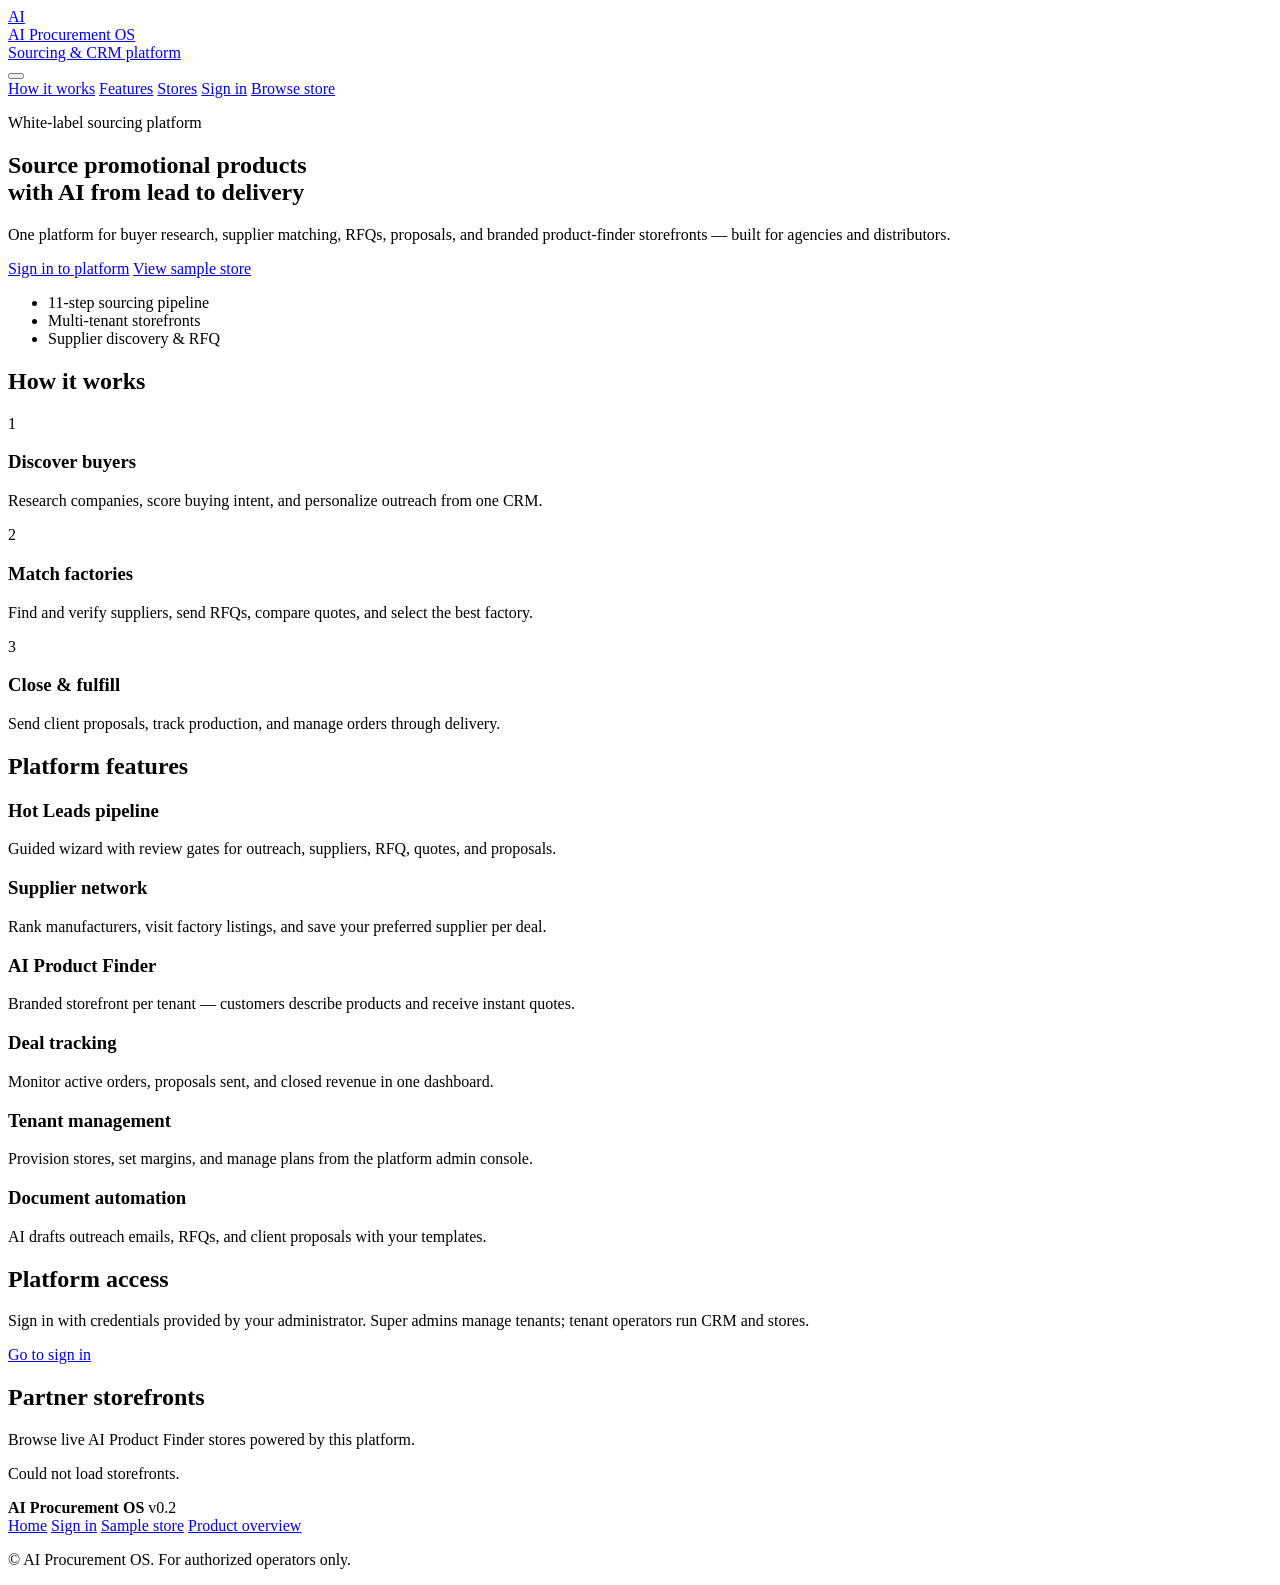
==== src/web/landing.html @ eb8ae7f3 "Initial commit: AI Procurement OS platform with partner storefronts, CRM, and AI automation Co-autho" ====
<!DOCTYPE html>
<html lang="en">
<head>
  <meta charset="UTF-8" />
  <meta name="viewport" content="width=device-width, initial-scale=1" />
  <title>AI Procurement OS — Sourcing Platform</title>
  <link rel="stylesheet" href="/static/landing.css" />
</head>
<body class="landing-body">
  <header class="landing-header">
    <div class="landing-header-inner">
      <a href="/" class="landing-brand">
        <div class="landing-logo">AI</div>
        <div>
          <div class="landing-brand-title">AI Procurement OS</div>
          <div class="landing-brand-sub">Sourcing &amp; CRM platform</div>
        </div>
      </a>
      <button type="button" class="landing-menu-btn" id="menuBtn" aria-label="Open menu" aria-expanded="false">
        <span></span><span></span><span></span>
      </button>
      <nav class="landing-nav" id="mainNav">
        <a href="#how-it-works">How it works</a>
        <a href="#features">Features</a>
        <a href="#stores">Stores</a>
        <a href="/login" class="landing-btn landing-btn-ghost">Sign in</a>
        <a href="/store?tenant=demo" class="landing-btn landing-btn-primary">Browse store</a>
      </nav>
    </div>
  </header>

  <main class="landing-main">
    <section class="landing-hero">
      <p class="landing-eyebrow">White-label sourcing platform</p>
      <h1>Source promotional products<br /><span>with AI from lead to delivery</span></h1>
      <p class="landing-hero-lead">
        One platform for buyer research, supplier matching, RFQs, proposals, and branded
        product-finder storefronts — built for agencies and distributors.
      </p>
      <div class="landing-cta">
        <a href="/login" class="landing-btn landing-btn-primary">Sign in to platform</a>
        <a href="/store?tenant=demo" class="landing-btn landing-btn-ghost">View sample store</a>
      </div>
      <ul class="landing-trust">
        <li>11-step sourcing pipeline</li>
        <li>Multi-tenant storefronts</li>
        <li>Supplier discovery &amp; RFQ</li>
      </ul>
    </section>

    <section id="how-it-works" class="landing-section">
      <h2 class="landing-section-title">How it works</h2>
      <div class="landing-steps">
        <article class="landing-step-card">
          <span class="landing-step-num">1</span>
          <h3>Discover buyers</h3>
          <p>Research companies, score buying intent, and personalize outreach from one CRM.</p>
        </article>
        <article class="landing-step-card">
          <span class="landing-step-num">2</span>
          <h3>Match factories</h3>
          <p>Find and verify suppliers, send RFQs, compare quotes, and select the best factory.</p>
        </article>
        <article class="landing-step-card">
          <span class="landing-step-num">3</span>
          <h3>Close &amp; fulfill</h3>
          <p>Send client proposals, track production, and manage orders through delivery.</p>
        </article>
      </div>
    </section>

    <section id="features" class="landing-section">
      <h2 class="landing-section-title">Platform features</h2>
      <div class="landing-grid">
        <article class="landing-card">
          <h3>Hot Leads pipeline</h3>
          <p>Guided wizard with review gates for outreach, suppliers, RFQ, quotes, and proposals.</p>
        </article>
        <article class="landing-card">
          <h3>Supplier network</h3>
          <p>Rank manufacturers, visit factory listings, and save your preferred supplier per deal.</p>
        </article>
        <article class="landing-card">
          <h3>AI Product Finder</h3>
          <p>Branded storefront per tenant — customers describe products and receive instant quotes.</p>
        </article>
        <article class="landing-card">
          <h3>Deal tracking</h3>
          <p>Monitor active orders, proposals sent, and closed revenue in one dashboard.</p>
        </article>
        <article class="landing-card">
          <h3>Tenant management</h3>
          <p>Provision stores, set margins, and manage plans from the platform admin console.</p>
        </article>
        <article class="landing-card">
          <h3>Document automation</h3>
          <p>AI drafts outreach emails, RFQs, and client proposals with your templates.</p>
        </article>
      </div>
    </section>

    <section class="landing-section landing-access">
      <div class="landing-access-inner">
        <div>
          <h2>Platform access</h2>
          <p>Sign in with credentials provided by your administrator. Super admins manage tenants; tenant operators run CRM and stores.</p>
        </div>
        <a href="/login" class="landing-btn landing-btn-primary">Go to sign in</a>
      </div>
    </section>

    <section id="stores" class="landing-section">
      <h2 class="landing-section-title">Partner storefronts</h2>
      <p class="landing-section-lead">Browse live AI Product Finder stores powered by this platform.</p>
      <div class="landing-store-grid" id="demoStores">
        <p class="landing-muted">Loading stores…</p>
      </div>
    </section>
  </main>

  <footer class="landing-footer">
    <div class="landing-footer-inner">
      <div class="landing-footer-brand">
        <strong>AI Procurement OS</strong>
        <span>v0.2</span>
      </div>
      <nav class="landing-footer-links">
        <a href="/">Home</a>
        <a href="/login">Sign in</a>
        <a href="/store?tenant=demo">Sample store</a>
        <a href="/marketing">Product overview</a>
      </nav>
    </div>
    <p class="landing-footer-copy">&copy; AI Procurement OS. For authorized operators only.</p>
  </footer>

  <script>
    const menuBtn = document.getElementById("menuBtn");
    const mainNav = document.getElementById("mainNav");
    menuBtn?.addEventListener("click", () => {
      const open = mainNav.classList.toggle("open");
      menuBtn.classList.toggle("open", open);
      menuBtn.setAttribute("aria-expanded", open ? "true" : "false");
    });
    mainNav?.querySelectorAll("a").forEach((a) => {
      a.addEventListener("click", () => {
        mainNav.classList.remove("open");
        menuBtn.classList.remove("open");
        menuBtn.setAttribute("aria-expanded", "false");
      });
    });

    fetch("/api/saas/tenants").then((r) => r.json()).then((data) => {
      const el = document.getElementById("demoStores");
      const tenants = (data.tenants || []).filter((t) => t.slug && t.slug !== "default");
      if (!tenants.length) {
        el.innerHTML = "<p class=\"landing-muted\">No storefronts available yet.</p>";
        return;
      }
      el.innerHTML = tenants.map((t) => {
        const branding = t.branding || {};
        const logo = esc(branding.logo_text || t.name?.slice(0, 2) || "S");
        const color = branding.primary_color || "#3b82f6";
        const accent = branding.accent_color || color;
        const specs = (t.store_specialties || []).slice(0, 3);
        const specLine = specs.length ? specs.join(" · ") : "Custom product sourcing";
        return `
        <a class="landing-store-card" href="/store?tenant=${encodeURIComponent(t.slug)}">
          <div class="landing-store-card-head">
            <span class="landing-store-initial" style="background:linear-gradient(135deg,${esc(color)},${esc(accent)})">${logo}</span>
            <div>
              <strong>${esc(t.name)}</strong>
              <span class="landing-store-plan">${esc(t.plan || "standard")}</span>
            </div>
          </div>
          <p>${esc(t.tagline || "Custom product sourcing")}</p>
          <span class="landing-store-specs">${esc(specLine)}</span>
          <span class="landing-store-cta">Visit store →</span>
        </a>
      `;
      }).join("");
    }).catch(() => {
      document.getElementById("demoStores").innerHTML = "<p class=\"landing-muted\">Could not load storefronts.</p>";
    });

    function esc(s) {
      return String(s ?? "").replace(/&/g, "&amp;").replace(/</g, "&lt;").replace(/"/g, "&quot;");
    }
  </script>
</body>
</html>
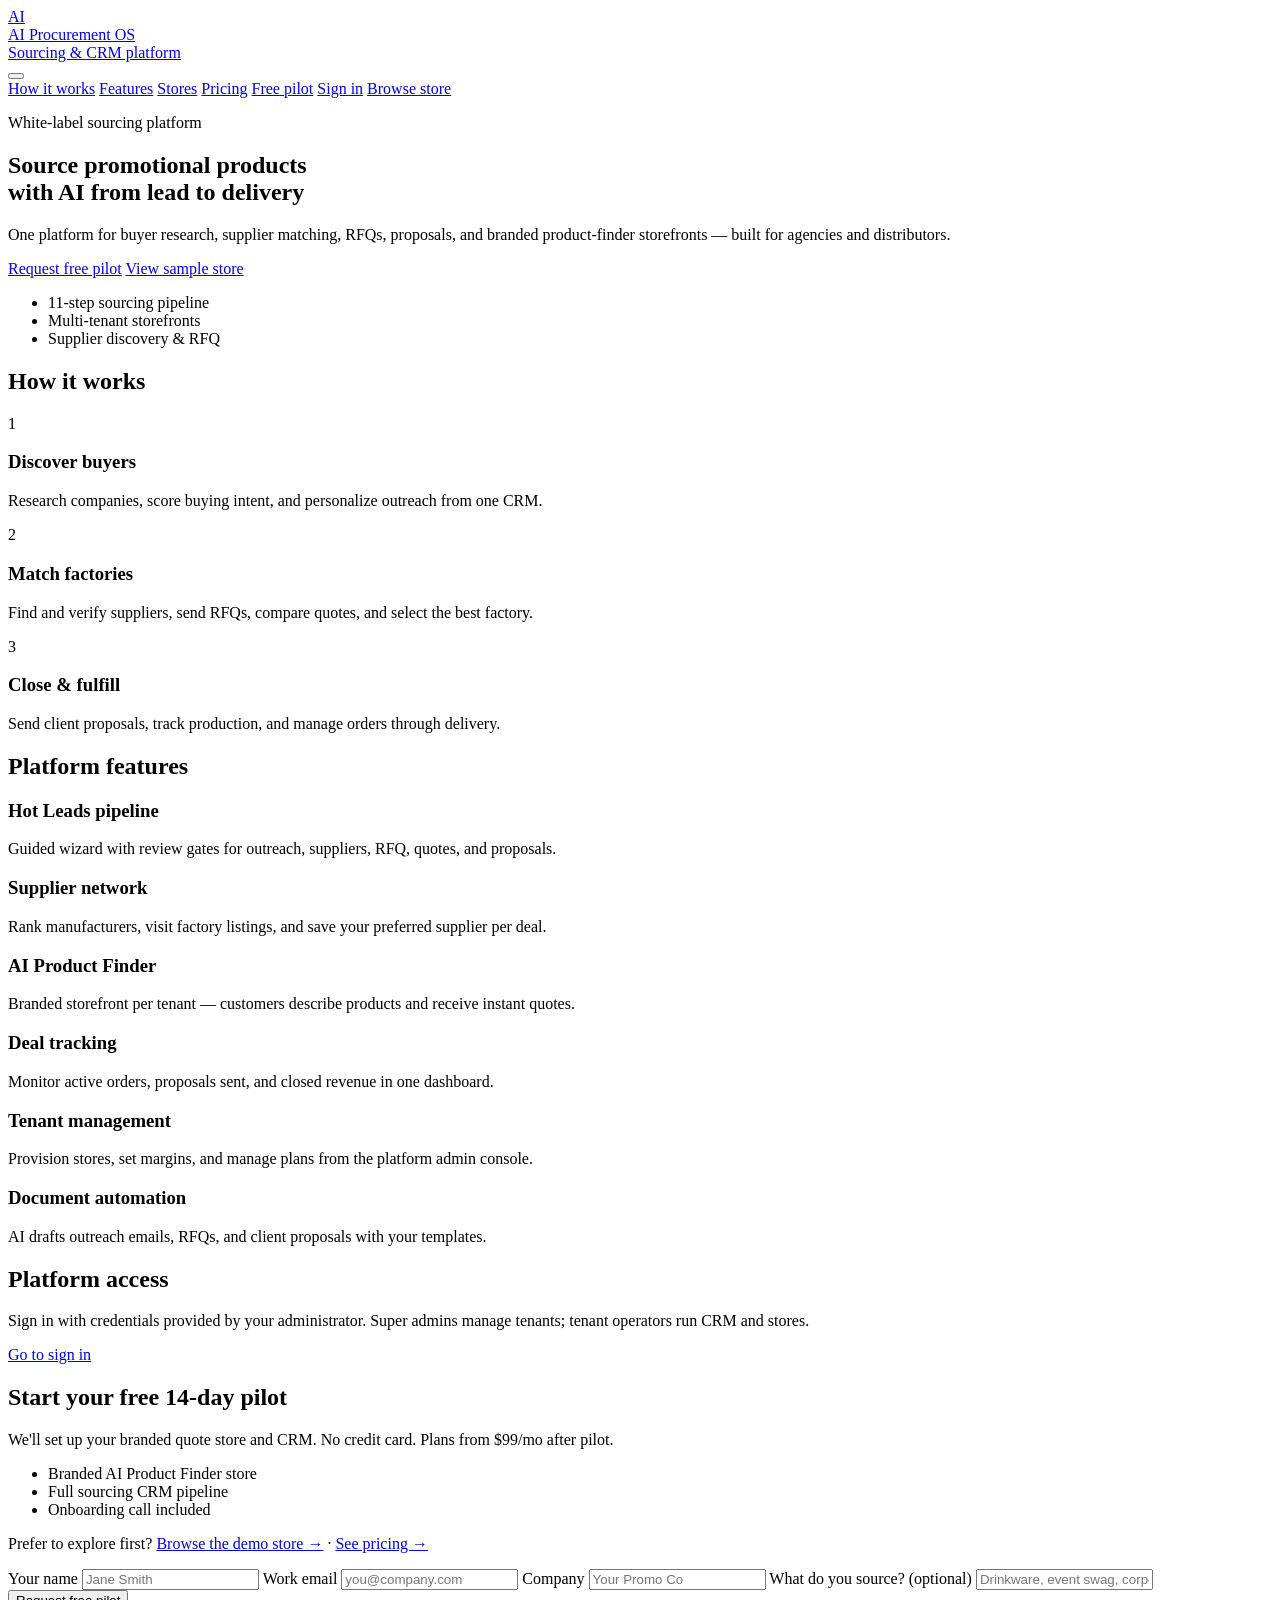
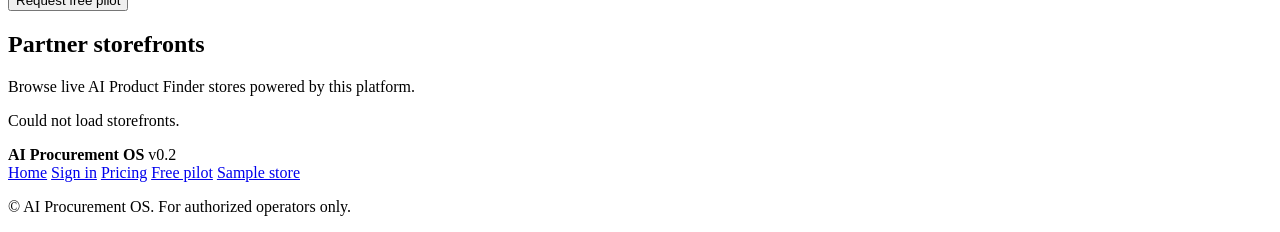
==== commit c63087ea: "Add beginner marketing playbook and live-site lead capture. Marketing kit with 30-day plan, outreach" ====
--- a/src/web/landing.html
+++ b/src/web/landing.html
@@ -3,7 +3,12 @@
 <head>
   <meta charset="UTF-8" />
   <meta name="viewport" content="width=device-width, initial-scale=1" />
-  <title>AI Procurement OS — Sourcing Platform</title>
+  <title>AI Procurement OS — Sourcing Platform for Promo Distributors</title>
+  <meta name="description" content="White-label sourcing platform for promotional product distributors. AI-powered CRM, RFQs, proposals, and branded quote stores. Try the live demo." />
+  <meta property="og:title" content="AI Procurement OS — Source promo products with AI" />
+  <meta property="og:description" content="From buyer research to factory quotes to branded storefronts. Built for promo distributors and agencies." />
+  <meta property="og:type" content="website" />
+  <meta property="og:url" content="https://ai-procurement-os.onrender.com/" />
   <link rel="stylesheet" href="/static/landing.css" />
 </head>
 <body class="landing-body">
@@ -23,6 +28,8 @@
         <a href="#how-it-works">How it works</a>
         <a href="#features">Features</a>
         <a href="#stores">Stores</a>
+        <a href="/marketing">Pricing</a>
+        <a href="#get-started">Free pilot</a>
         <a href="/login" class="landing-btn landing-btn-ghost">Sign in</a>
         <a href="/store?tenant=demo" class="landing-btn landing-btn-primary">Browse store</a>
       </nav>
@@ -38,7 +45,7 @@
         product-finder storefronts — built for agencies and distributors.
       </p>
       <div class="landing-cta">
-        <a href="/login" class="landing-btn landing-btn-primary">Sign in to platform</a>
+        <a href="#get-started" class="landing-btn landing-btn-primary">Request free pilot</a>
         <a href="/store?tenant=demo" class="landing-btn landing-btn-ghost">View sample store</a>
       </div>
       <ul class="landing-trust">
@@ -109,6 +116,46 @@
       </div>
     </section>
 
+    <section id="get-started" class="landing-section landing-demo">
+      <div class="landing-demo-inner">
+        <div class="landing-demo-copy">
+          <h2 class="landing-section-title">Start your free 14-day pilot</h2>
+          <p class="landing-section-lead">
+            We'll set up your branded quote store and CRM. No credit card. Plans from $99/mo after pilot.
+          </p>
+          <ul class="landing-demo-perks">
+            <li>Branded AI Product Finder store</li>
+            <li>Full sourcing CRM pipeline</li>
+            <li>Onboarding call included</li>
+          </ul>
+          <p class="landing-demo-alt">
+            Prefer to explore first? <a href="/store?tenant=demo">Browse the demo store →</a>
+            · <a href="/marketing">See pricing →</a>
+          </p>
+        </div>
+        <form class="landing-demo-form" id="demoForm">
+          <label>
+            <span>Your name</span>
+            <input type="text" name="name" required placeholder="Jane Smith" />
+          </label>
+          <label>
+            <span>Work email</span>
+            <input type="email" name="email" required placeholder="you@company.com" />
+          </label>
+          <label>
+            <span>Company</span>
+            <input type="text" name="company" required placeholder="Your Promo Co" />
+          </label>
+          <label>
+            <span>What do you source? (optional)</span>
+            <input type="text" name="message" placeholder="Drinkware, event swag, corporate gifts…" />
+          </label>
+          <button type="submit" class="landing-btn landing-btn-primary landing-demo-submit">Request free pilot</button>
+          <p class="landing-demo-status hidden" id="demoFormStatus"></p>
+        </form>
+      </div>
+    </section>
+
     <section id="stores" class="landing-section">
       <h2 class="landing-section-title">Partner storefronts</h2>
       <p class="landing-section-lead">Browse live AI Product Finder stores powered by this platform.</p>
@@ -127,8 +174,9 @@
       <nav class="landing-footer-links">
         <a href="/">Home</a>
         <a href="/login">Sign in</a>
+        <a href="/marketing">Pricing</a>
+        <a href="#get-started">Free pilot</a>
         <a href="/store?tenant=demo">Sample store</a>
-        <a href="/marketing">Product overview</a>
       </nav>
     </div>
     <p class="landing-footer-copy">&copy; AI Procurement OS. For authorized operators only.</p>
@@ -186,6 +234,35 @@
     function esc(s) {
       return String(s ?? "").replace(/&/g, "&amp;").replace(/</g, "&lt;").replace(/"/g, "&quot;");
     }
+
+    document.getElementById("demoForm")?.addEventListener("submit", async (e) => {
+      e.preventDefault();
+      const form = e.target;
+      const status = document.getElementById("demoFormStatus");
+      const btn = form.querySelector(".landing-demo-submit");
+      const payload = Object.fromEntries(new FormData(form).entries());
+      btn.disabled = true;
+      btn.textContent = "Sending…";
+      status.className = "landing-demo-status";
+      try {
+        const res = await fetch("/api/demo-request", {
+          method: "POST",
+          headers: { "Content-Type": "application/json" },
+          body: JSON.stringify(payload),
+        });
+        const data = await res.json();
+        if (!res.ok) throw new Error(data.detail || "Request failed");
+        status.textContent = data.message || "Thanks! We'll be in touch within 24 hours.";
+        status.classList.add("success");
+        form.reset();
+      } catch (err) {
+        status.textContent = err.message || "Something went wrong. Please try again.";
+        status.classList.add("error");
+      } finally {
+        btn.disabled = false;
+        btn.textContent = "Request free pilot";
+      }
+    });
   </script>
 </body>
 </html>
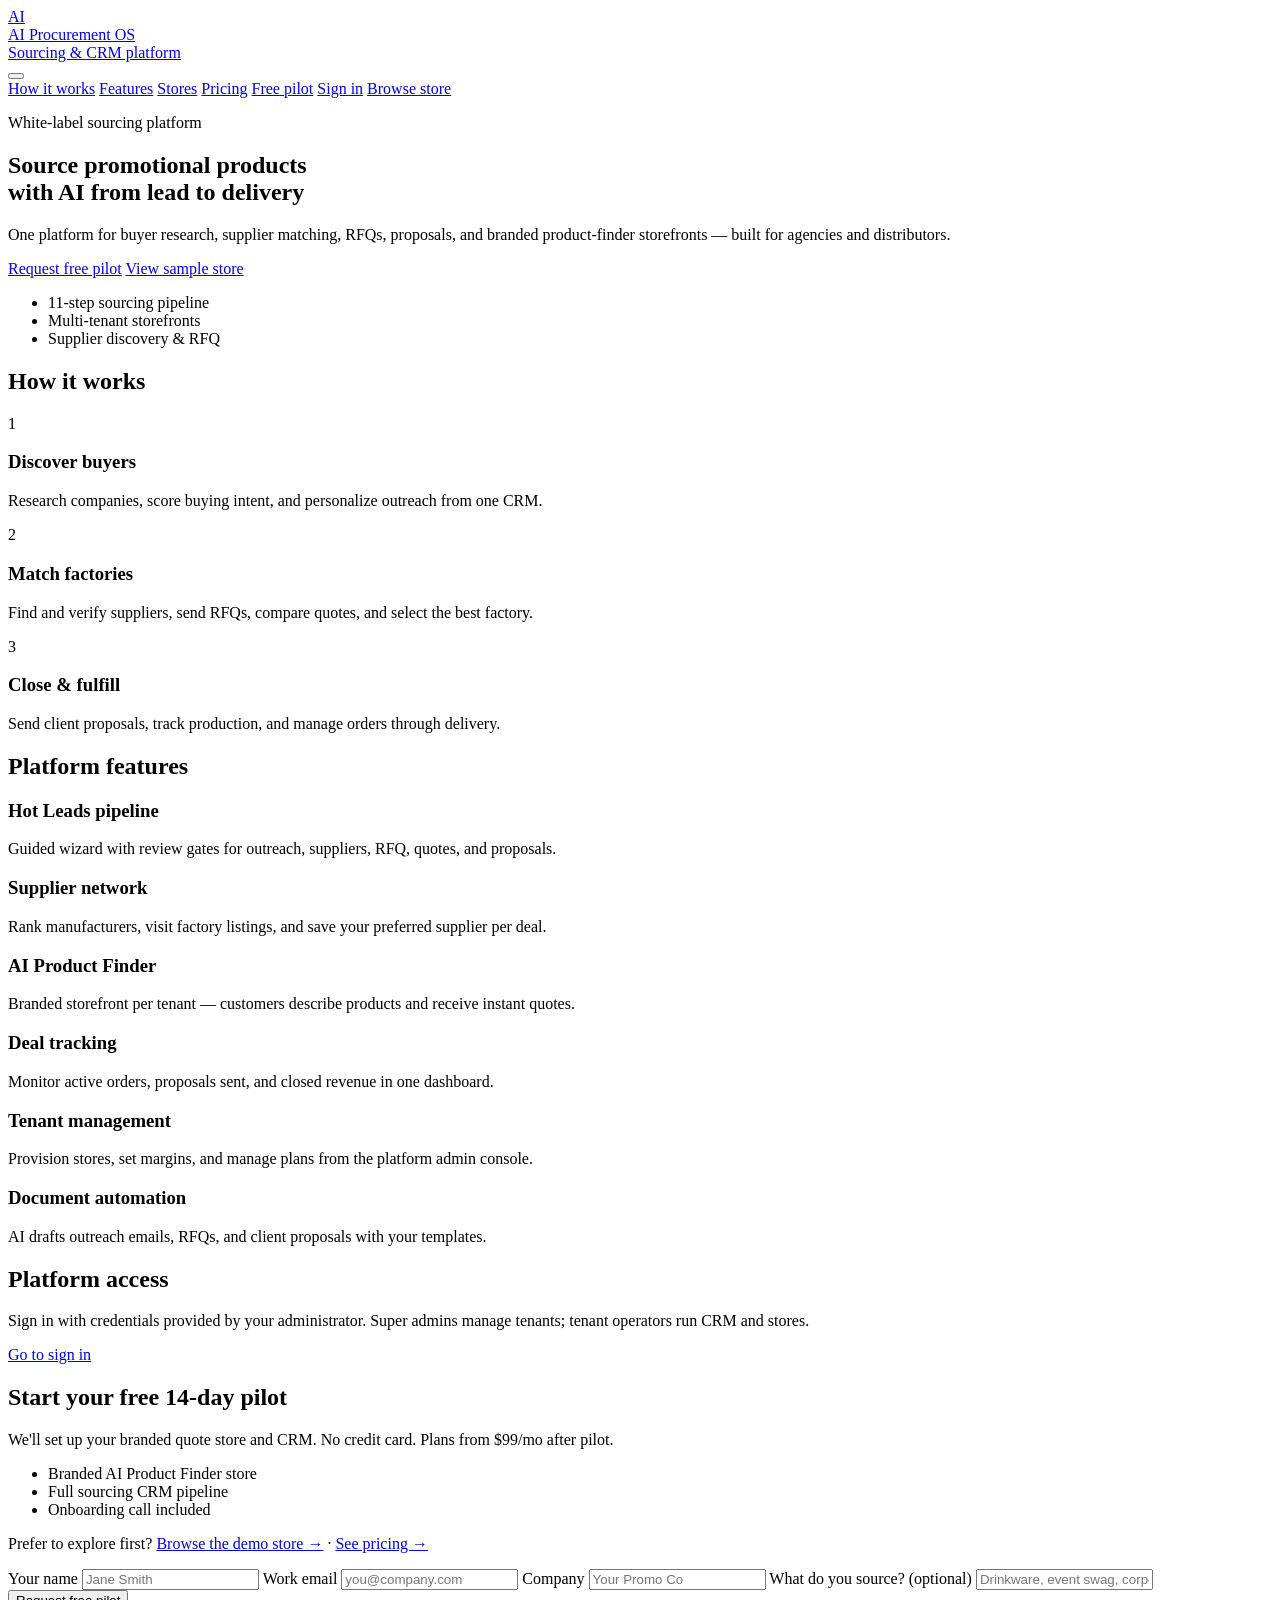
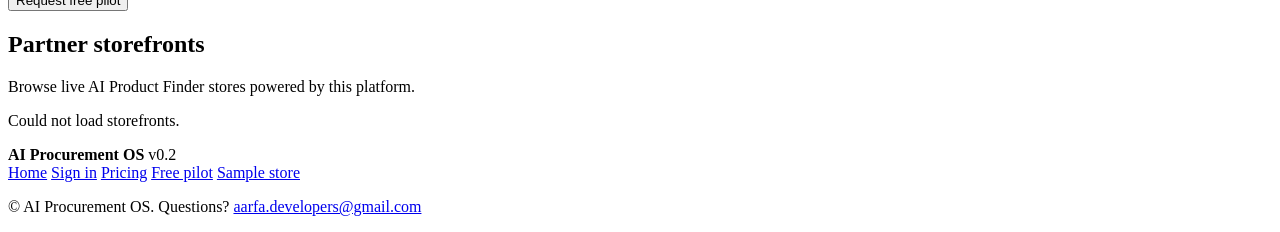
==== commit 1d5401cc: "Wire aarfa.developers@gmail.com for form alerts and admin notifications. Pilot form notifies admin i" ====
--- a/src/web/landing.html
+++ b/src/web/landing.html
@@ -179,7 +179,7 @@
         <a href="/store?tenant=demo">Sample store</a>
       </nav>
     </div>
-    <p class="landing-footer-copy">&copy; AI Procurement OS. For authorized operators only.</p>
+    <p class="landing-footer-copy">&copy; AI Procurement OS. Questions? <a href="mailto:aarfa.developers@gmail.com">aarfa.developers@gmail.com</a></p>
   </footer>
 
   <script>
